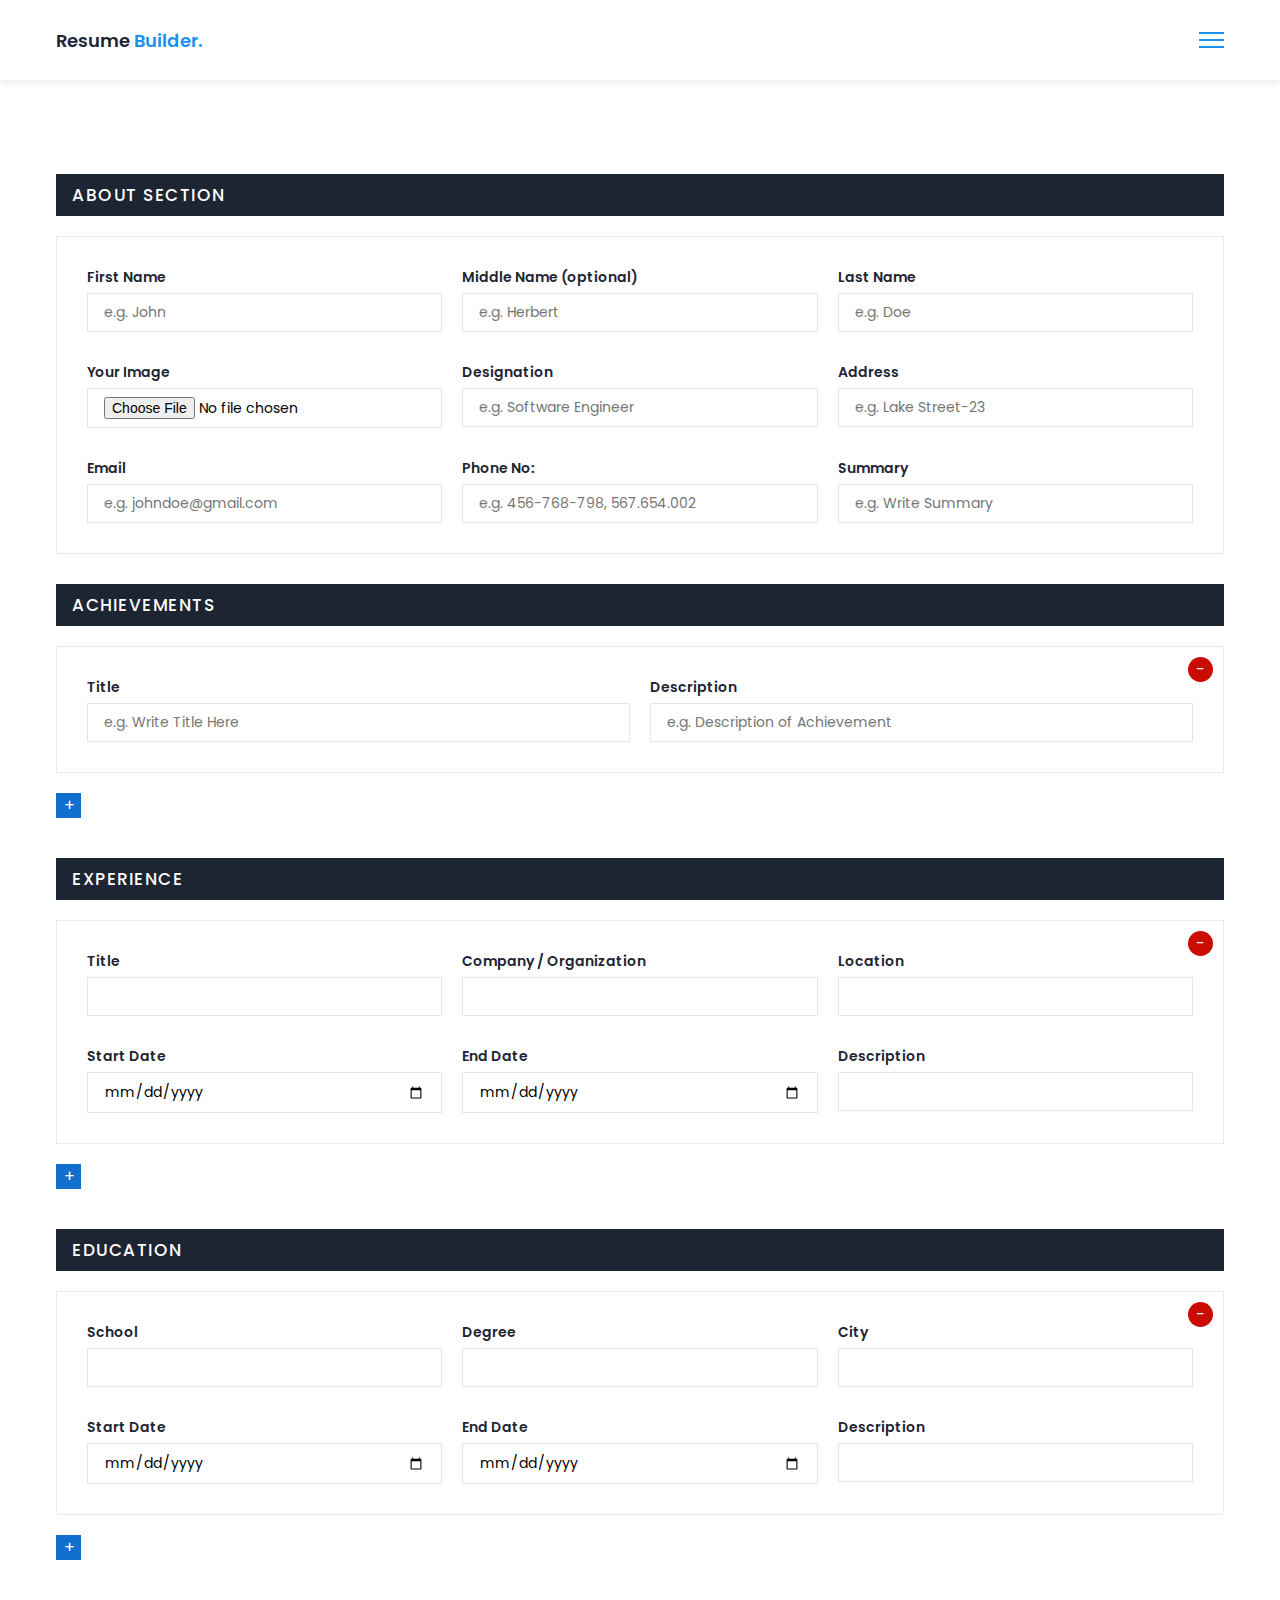
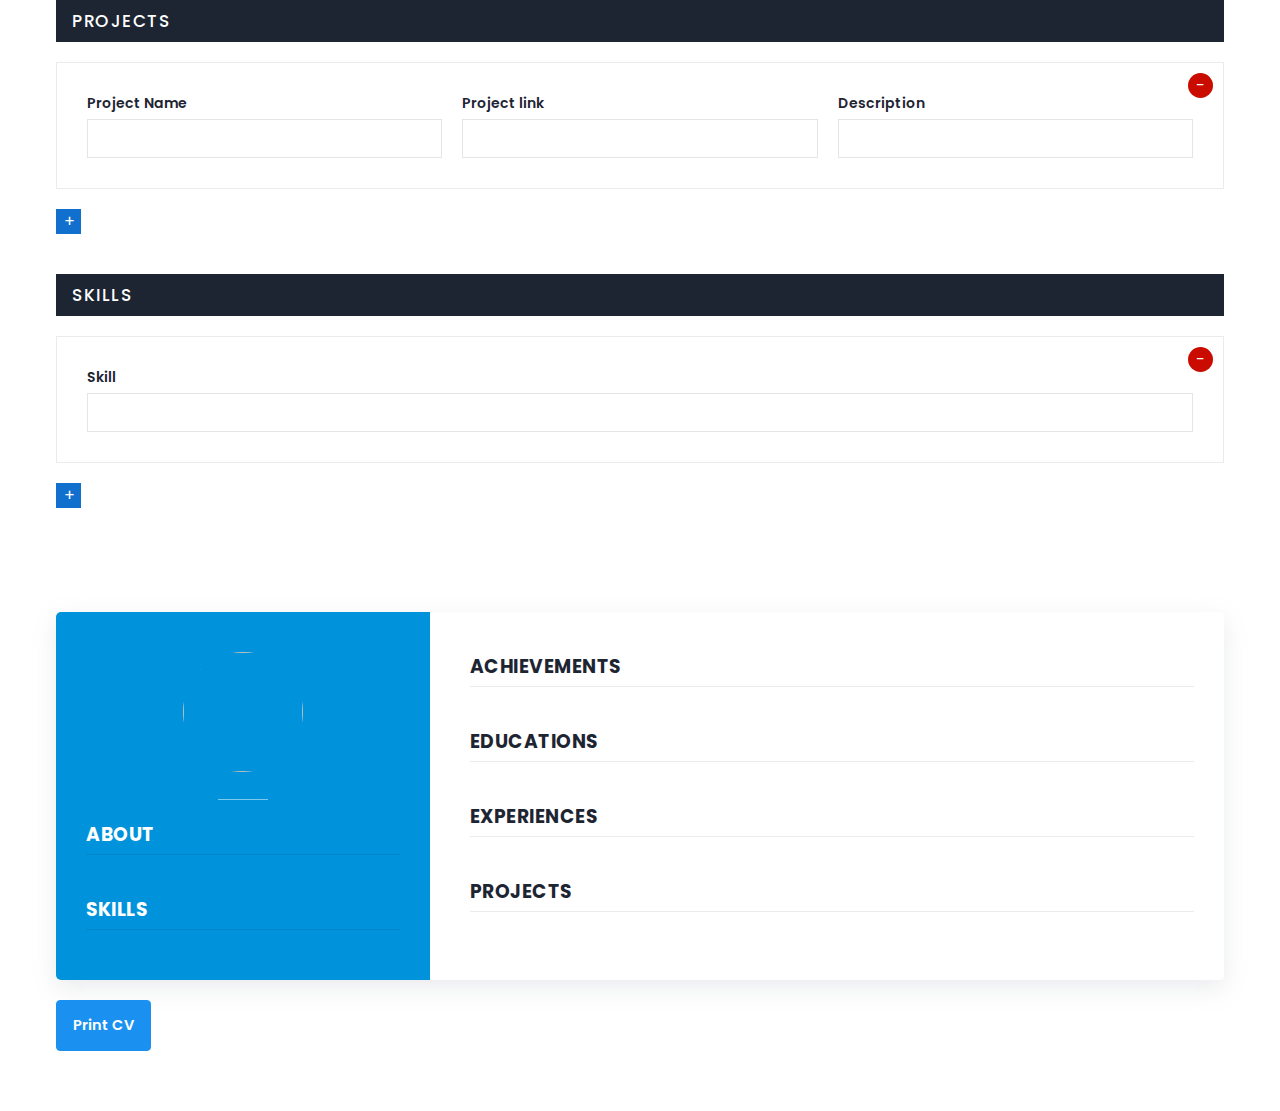
==== resume.html @ f31cb89e "added Resume.html + other files" ====
<!DOCTYPE html>
<html lang="en">
  <head>
    <meta charset="UTF-8" />
    <meta name="viewport" content="width=device-width, initial-scale=1.0" />
    <title>Resume Page</title>
    <!-- Custom CSS -->
    <link rel="stylesheet" href="assets/CSS/resume.css" />
  </head>
  <body>
    <nav class="navbar bg-white">
      <div class="container">
        <div class="navbar-content">
          <div class="brand-and-toggler">
            <a href="index.html" class="navbar-brand">
              <span class="navbar-brand-text"
                >Resume <span>Builder.</span>
              </span></a
            >
            <button type="button" class="navbar-toggler-btn">
              <div class="bars">
                <div class="bar"></div>
                <div class="bar"></div>
                <div class="bar"></div>
              </div>
            </button>
          </div>
        </div>
      </div>
    </nav>

    <section id="about-sc" class="">
      <div class="container">
        <div class="about-cnt">
          <form action="" class="cv-form" id="cv-form">
            <div class="cv-form-blk">
              <div class="cv-form-row-title">
                <h3>about section</h3>
              </div>
              <div class="cv-form-row cv-form-row-about">
                <div class="cols-3">
                  <div class="form-elem">
                    <label for="" class="form-label">First Name</label>
                    <input
                      name="firstname"
                      type="text"
                      class="form-control firstname"
                      id=""
                      onkeyup="generateCV()"
                      placeholder="e.g. John"
                    />
                    <span class="form-text"></span>
                  </div>
                  <div class="form-elem">
                    <label for="" class="form-label"
                      >Middle Name
                      <span class="opt-text">(optional)</span></label
                    >
                    <input
                      name="middlename"
                      type="text"
                      class="form-control middlename"
                      id=""
                      onkeyup="generateCV()"
                      placeholder="e.g. Herbert"
                    />
                    <span class="form-text"></span>
                  </div>
                  <div class="form-elem">
                    <label for="" class="form-label">Last Name</label>
                    <input
                      name="lastname"
                      type="text"
                      class="form-control lastname"
                      id=""
                      onkeyup="generateCV()"
                      placeholder="e.g. Doe"
                    />
                    <span class="form-text"></span>
                  </div>
                </div>

                <div class="cols-3">
                  <div class="form-elem">
                    <label for="" class="form-label">Your Image</label>
                    <input
                      name="image"
                      type="file"
                      class="form-control image"
                      id=""
                      accept="image/*"
                      onchange="previewImage()"
                    />
                  </div>
                  <div class="form-elem">
                    <label for="" class="form-label">Designation</label>
                    <input
                      name="designation"
                      type="text"
                      class="form-control designation"
                      id=""
                      onkeyup="generateCV()"
                      placeholder="e.g. Software Engineer"
                    />
                    <span class="form-text"></span>
                  </div>
                  <div class="form-elem">
                    <label for="" class="form-label">Address</label>
                    <input
                      name="address"
                      type="text"
                      class="form-control address"
                      id=""
                      onkeyup="generateCV()"
                      placeholder="e.g. Lake Street-23"
                    />
                    <span class="form-text"></span>
                  </div>
                </div>

                <div class="cols-3">
                  <div class="form-elem">
                    <label for="" class="form-label">Email</label>
                    <input
                      name="email"
                      type="text"
                      class="form-control email"
                      id=""
                      onkeyup="generateCV()"
                      placeholder="e.g. johndoe@gmail.com"
                    />
                    <span class="form-text"></span>
                  </div>
                  <div class="form-elem">
                    <label for="" class="form-label">Phone No:</label>
                    <input
                      name="phoneno"
                      type="text"
                      class="form-control phoneno"
                      id=""
                      onkeyup="generateCV()"
                      placeholder="e.g. 456-768-798, 567.654.002"
                    />
                    <span class="form-text"></span>
                  </div>
                  <div class="form-elem">
                    <label for="" class="form-label">Summary</label>
                    <input
                      name="summary"
                      type="text"
                      class="form-control summary"
                      id=""
                      onkeyup="generateCV()"
                      placeholder="e.g. Write Summary"
                    />
                    <span class="form-text"></span>
                  </div>
                </div>
              </div>
            </div>

            <div class="cv-form-blk">
              <div class="cv-form-row-title">
                <h3>achievements</h3>
              </div>

              <div class="row-separator repeater">
                <div class="repeater" data-repeater-list="group-a">
                  <div data-repeater-item>
                    <div class="cv-form-row cv-form-row-achievement">
                      <div class="cols-2">
                        <div class="form-elem">
                          <label for="" class="form-label">Title</label>
                          <input
                            name="achieve_title"
                            type="text"
                            class="form-control achieve_title"
                            id=""
                            onkeyup="generateCV()"
                            placeholder="e.g. Write Title Here"
                          />
                          <span class="form-text"></span>
                        </div>
                        <div class="form-elem">
                          <label for="" class="form-label">Description</label>
                          <input
                            name="achieve_description"
                            type="text"
                            class="form-control achieve_description"
                            id=""
                            onkeyup="generateCV()"
                            placeholder="e.g. Description of Achievement"
                          />
                          <span class="form-text"></span>
                        </div>
                      </div>
                      <button
                        data-repeater-delete
                        type="button"
                        class="repeater-remove-btn"
                      >
                        -
                      </button>
                    </div>
                  </div>
                </div>
                <button
                  type="button"
                  data-repeater-create
                  value="Add"
                  class="repeater-add-btn"
                >
                  +
                </button>
              </div>
            </div>

            <div class="cv-form-blk">
              <div class="cv-form-row-title">
                <h3>experience</h3>
              </div>

              <div class="row-separator repeater">
                <div class="repeater" data-repeater-list="group-b">
                  <div data-repeater-item>
                    <div class="cv-form-row cv-form-row-experience">
                      <div class="cols-3">
                        <div class="form-elem">
                          <label for="" class="form-label">Title</label>
                          <input
                            name="exp_title"
                            type="text"
                            class="form-control exp_title"
                            id=""
                            onkeyup="generateCV()"
                          />
                          <span class="form-text"></span>
                        </div>
                        <div class="form-elem">
                          <label for="" class="form-label"
                            >Company / Organization</label
                          >
                          <input
                            name="exp_organization"
                            type="text"
                            class="form-control exp_organization"
                            id=""
                            onkeyup="generateCV()"
                          />
                          <span class="form-text"></span>
                        </div>
                        <div class="form-elem">
                          <label for="" class="form-label">Location</label>
                          <input
                            name="exp_location"
                            type="text"
                            class="form-control exp_location"
                            id=""
                            onkeyup="generateCV()"
                          />
                          <span class="form-text"></span>
                        </div>
                      </div>

                      <div class="cols-3">
                        <div class="form-elem">
                          <label for="" class="form-label">Start Date</label>
                          <input
                            name="exp_start_date"
                            type="date"
                            class="form-control exp_start_date"
                            id=""
                            onkeyup="generateCV()"
                          />
                          <span class="form-text"></span>
                        </div>
                        <div class="form-elem">
                          <label for="" class="form-label">End Date</label>
                          <input
                            name="exp_end_date"
                            type="date"
                            class="form-control exp_end_date"
                            id=""
                            onkeyup="generateCV()"
                          />
                          <span class="form-text"></span>
                        </div>
                        <div class="form-elem">
                          <label for="" class="form-label">Description</label>
                          <input
                            name="exp_description"
                            type="text"
                            class="form-control exp_description"
                            id=""
                            onkeyup="generateCV()"
                          />
                          <span class="form-text"></span>
                        </div>
                      </div>

                      <button
                        data-repeater-delete
                        type="button"
                        class="repeater-remove-btn"
                      >
                        -
                      </button>
                    </div>
                  </div>
                </div>
                <button
                  type="button"
                  data-repeater-create
                  value="Add"
                  class="repeater-add-btn"
                >
                  +
                </button>
              </div>
            </div>

            <div class="cv-form-blk">
              <div class="cv-form-row-title">
                <h3>education</h3>
              </div>

              <div class="row-separator repeater">
                <div class="repeater" data-repeater-list="group-c">
                  <div data-repeater-item>
                    <div class="cv-form-row cv-form-row-experience">
                      <div class="cols-3">
                        <div class="form-elem">
                          <label for="" class="form-label">School</label>
                          <input
                            name="edu_school"
                            type="text"
                            class="form-control edu_school"
                            id=""
                            onkeyup="generateCV()"
                          />
                          <span class="form-text"></span>
                        </div>
                        <div class="form-elem">
                          <label for="" class="form-label">Degree</label>
                          <input
                            name="edu_degree"
                            type="text"
                            class="form-control edu_degree"
                            id=""
                            onkeyup="generateCV()"
                          />
                          <span class="form-text"></span>
                        </div>
                        <div class="form-elem">
                          <label for="" class="form-label">City</label>
                          <input
                            name="edu_city"
                            type="text"
                            class="form-control edu_city"
                            id=""
                            onkeyup="generateCV()"
                          />
                          <span class="form-text"></span>
                        </div>
                      </div>

                      <div class="cols-3">
                        <div class="form-elem">
                          <label for="" class="form-label">Start Date</label>
                          <input
                            name="edu_start_date"
                            type="date"
                            class="form-control edu_start_date"
                            id=""
                            onkeyup="generateCV()"
                          />
                          <span class="form-text"></span>
                        </div>
                        <div class="form-elem">
                          <label for="" class="form-label">End Date</label>
                          <input
                            name="edu_graduation_date"
                            type="date"
                            class="form-control edu_graduation_date"
                            id=""
                            onkeyup="generateCV()"
                          />
                          <span class="form-text"></span>
                        </div>
                        <div class="form-elem">
                          <label for="" class="form-label">Description</label>
                          <input
                            name="edu_description"
                            type="text"
                            class="form-control edu_description"
                            id=""
                            onkeyup="generateCV()"
                          />
                          <span class="form-text"></span>
                        </div>
                      </div>

                      <button
                        data-repeater-delete
                        type="button"
                        class="repeater-remove-btn"
                      >
                        -
                      </button>
                    </div>
                  </div>
                </div>
                <button
                  type="button"
                  data-repeater-create
                  value="Add"
                  class="repeater-add-btn"
                >
                  +
                </button>
              </div>
            </div>

            <div class="cv-form-blk">
              <div class="cv-form-row-title">
                <h3>projects</h3>
              </div>

              <div class="row-separator repeater">
                <div class="repeater" data-repeater-list="group-d">
                  <div data-repeater-item>
                    <div class="cv-form-row cv-form-row-experience">
                      <div class="cols-3">
                        <div class="form-elem">
                          <label for="" class="form-label">Project Name</label>
                          <input
                            name="proj_title"
                            type="text"
                            class="form-control proj_title"
                            id=""
                            onkeyup="generateCV()"
                          />
                          <span class="form-text"></span>
                        </div>
                        <div class="form-elem">
                          <label for="" class="form-label">Project link</label>
                          <input
                            name="proj_link"
                            type="text"
                            class="form-control proj_link"
                            id=""
                            onkeyup="generateCV()"
                          />
                          <span class="form-text"></span>
                        </div>
                        <div class="form-elem">
                          <label for="" class="form-label">Description</label>
                          <input
                            name="proj_description"
                            type="text"
                            class="form-control proj_description"
                            id=""
                            onkeyup="generateCV()"
                          />
                          <span class="form-text"></span>
                        </div>
                      </div>
                      <button
                        data-repeater-delete
                        type="button"
                        class="repeater-remove-btn"
                      >
                        -
                      </button>
                    </div>
                  </div>
                </div>
                <button
                  type="button"
                  data-repeater-create
                  value="Add"
                  class="repeater-add-btn"
                >
                  +
                </button>
              </div>
            </div>

            <div class="cv-form-blk">
              <div class="cv-form-row-title">
                <h3>skills</h3>
              </div>

              <div class="row-separator repeater">
                <div class="repeater" data-repeater-list="group-e">
                  <div data-repeater-item>
                    <div class="cv-form-row cv-form-row-skills">
                      <div class="form-elem">
                        <label for="" class="form-label">Skill</label>
                        <input
                          name="skill"
                          type="text"
                          class="form-control skill"
                          id=""
                          onkeyup="generateCV()"
                        />
                        <span class="form-text"></span>
                      </div>

                      <button
                        data-repeater-delete
                        type="button"
                        class="repeater-remove-btn"
                      >
                        -
                      </button>
                    </div>
                  </div>
                </div>
                <button
                  type="button"
                  data-repeater-create
                  value="Add"
                  class="repeater-add-btn"
                >
                  +
                </button>
              </div>
            </div>
          </form>
        </div>
      </div>
    </section>

    <!-- PREVIEW -->
    <section id="preview-sc" class="print_area">
      <div class="container">
        <div class="preview-cnt">
          <div class="preview-cnt-l bg-green text-white">
            <div class="preview-blk">
              <div class="preview-image">
                <img src="" alt="" id="image_dsp" />
              </div>
              <div class="preview-item preview-item-name">
                <span class="preview-item-val fw-6" id="fullname_dsp"></span>
              </div>
              <div class="preview-item">
                <span
                  class="preview-item-val text-uppercase fw-6 ls-1"
                  id="designation_dsp"
                ></span>
              </div>
            </div>

            <div class="preview-blk">
              <div class="preview-blk-title">
                <h3>about</h3>
              </div>
              <div class="preview-blk-list">
                <div class="preview-item">
                  <span class="preview-item-val" id="phoneno_dsp"></span>
                </div>
                <div class="preview-item">
                  <span class="preview-item-val" id="email_dsp"></span>
                </div>
                <div class="preview-item">
                  <span class="preview-item-val" id="address_dsp"></span>
                </div>
                <div class="preview-item">
                  <span class="preview-item-val" id="summary_dsp"></span>
                </div>
              </div>
            </div>

            <div class="preview-blk">
              <div class="preview-blk-title">
                <h3>skills</h3>
              </div>
              <div class="skills-items preview-blk-list" id="skills_dsp">
                <!-- skills list here  -->
              </div>
            </div>
          </div>

          <div class="preview-cnt-r bg-white">
            <div class="preview-blk">
              <div class="preview-blk-title">
                <h3>Achievements</h3>
              </div>
              <div
                class="achievements-items preview-blk-list"
                id="achievements_dsp"
              ></div>
            </div>

            <div class="preview-blk">
              <div class="preview-blk-title">
                <h3>educations</h3>
              </div>
              <div
                class="educations-items preview-blk-list"
                id="educations_dsp"
              ></div>
            </div>

            <div class="preview-blk">
              <div class="preview-blk-title">
                <h3>experiences</h3>
              </div>
              <div
                class="experiences-items preview-blk-list"
                id="experiences_dsp"
              ></div>
            </div>

            <div class="preview-blk">
              <div class="preview-blk-title">
                <h3>projects</h3>
              </div>
              <div
                class="projects-items preview-blk-list"
                id="projects_dsp"
              ></div>
            </div>
          </div>
        </div>
      </div>
    </section>

    <!--  PRINT -->
    <section class="print-btn-sc">
      <div class="container">
        <button
          type="button"
          class="print-btn btn btn-primary"
          onclick="printCV()"
        >
          Print CV
        </button>
      </div>
    </section>

    <!-- jquery cdn -->
    <script
      src="https://code.jquery.com/jquery-3.6.4.js"
      integrity="sha256-a9jBBRygX1Bh5lt8GZjXDzyOB+bWve9EiO7tROUtj/E="
      crossorigin="anonymous"
    ></script>
    <!-- jquery repeater cdn -->
    <script
      src="https://cdnjs.cloudflare.com/ajax/libs/jquery.repeater/1.2.1/jquery.repeater.js"
      integrity="sha512-bZAXvpVfp1+9AUHQzekEZaXclsgSlAeEnMJ6LfFAvjqYUVZfcuVXeQoN5LhD7Uw0Jy4NCY9q3kbdEXbwhZUmUQ=="
      crossorigin="anonymous"
      referrerpolicy="no-referrer"
    ></script>
    <!-- Custom JS -->
    <script src="assets/JS/script.js"></script>
    <script src="assets/JS/app.js"></script>
  </body>
</html>
---- assets/CSS/resume.css ----
@import url("https://fonts.googleapis.com/css2?family=Manrope:wght@200;300;400;500;600;700;800&family=Poppins:ital,wght@0,100;0,200;0,300;0,400;0,500;0,600;0,700;0,800;0,900;1,100;1,200;1,300;1,400;1,500;1,600;1,700;1,800;1,900&display=swap");

:root {
  --clr-blue: #1a91f0;
  --clr-blue-mid: #1170cd;
  --clr-blue-dark: #1a1c6a;
  --clr-white: #fff;
  --clr-bright: #eff2f9;
  --clr-dark: #1e2532;
  --clr-black: #000;
  --clr-grey: #656e83;
  --clr-green: #084c41;
  --font-poppins: "Poppins", sans-serif;
  --font-manrope: "Manrope", sans-serif;
  --transition: all 300ms ease-in-out;
}

* {
  padding: 0;
  margin: 0;
  box-sizing: border-box;
}

html {
  font-size: 10px;
}

body {
  font-size: 1.6rem;
  font-family: var(--font-poppins);
}

button {
  border: none;
  background-color: transparent;
  outline: 0;
  cursor: pointer;
  font-family: inherit;
}

img {
  width: 100%;
  display: block;
}

a {
  text-decoration: none;
}

/* fonts */
.font-poppins {
  font-family: var(--font-poppins);
}
.font-manrope {
  font-family: var(--font-manrope);
}

/* text colors */
.text-blue {
  color: var(--clr-blue);
}
.text-blue-mid {
  color: var(--clr-blue-mid);
}
.text-blue-dark {
  color: var(--clr-blue-dark);
}
.text-bright {
  color: var(--clr-bright);
}
.text-dark {
  color: var(--clr-dark);
}
.text-grey {
  color: var(--clr-grey);
}
.text-white {
  color: var(--clr-white);
}

/* backgrounds */
.bg-blue {
  background-color: var(--clr-blue);
}
.bg-blue-mid {
  background-color: var(--clr-blue-mid);
}
.bg-blue-dark {
  background-color: var(--clr-blue-dark);
}
.bg-bright {
  background-color: var(--clr-bright);
}
.bg-dark {
  background-color: var(--clr-dark);
}
.bg-grey {
  background-color: var(--clr-grey);
}
.bg-white {
  background-color: var(--clr-white);
}
.bg-black {
  background-color: var(--clr-black);
}
.bg-green {
  /* background-color: var(--clr-green); */
  background-color: #0093dc;
}

.text-center {
  text-align: center;
}
.text-left {
  text-align: left;
}
.text-right {
  text-align: right;
}
.text-uppercase {
  text-transform: uppercase;
}
.text-lowercase {
  text-transform: lowercase;
}
.text-capitalize {
  text-transform: capitalize;
}
.text {
  color: var(--clr-dark);
  opacity: 0.9;
  margin: 2rem 0;
  line-height: 1.6;
}

.fw-2 {
  font-weight: 200;
}
.fw-3 {
  font-weight: 300;
}
.fw-4 {
  font-weight: 400;
}
.fw-5 {
  font-weight: 500;
}
.fw-6 {
  font-weight: 600;
}
.fw-7 {
  font-weight: 700;
}
.fw-8 {
  font-weight: 800;
}

.fs-13 {
  font-size: 13px;
}
.fs-14 {
  font-size: 14px;
}
.fs-15 {
  font-size: 15px;
}
.fs-16 {
  font-size: 16px;
}
.fs-17 {
  font-size: 17px;
}
.fs-18 {
  font-size: 18px;
}
.fs-19 {
  font-size: 19px;
}
.fs-20 {
  font-size: 20px;
}
.fs-21 {
  font-size: 21px;
}
.fs-22 {
  font-size: 22px;
}
.fs-23 {
  font-size: 23px;
}
.fs-24 {
  font-size: 24px;
}
.fs-25 {
  font-size: 25px;
}

.ls-1 {
  letter-spacing: 1px;
}
.ls-2 {
  letter-spacing: 2px;
}

.container {
  max-width: 1200px;
  margin: 0 auto;
  padding: 0 1.6rem;
}

/* bars button */
.bars {
  display: flex;
  flex-direction: column;
  justify-content: space-between;
  height: 16.5px;
  width: 25px;
}
.bars .bar {
  width: 100%;
  height: 2px;
  background-color: var(--clr-blue);
  transition: var(--transition);
}

.bars:hover .bar {
  background-color: var(--clr-dark);
}

/* buttons */
.btn {
  font-size: 14.5px;
  font-weight: 600;
  padding: 1.4rem 1.6rem;
  border-radius: 4px;
  display: inline-block;
}

.btn-primary {
  background-color: var(--clr-blue);
  color: var(--clr-white);
  border: 1px solid var(--clr-blue);
  transition: var(--transition);
}

.btn-primary:hover {
  background-color: transparent;
  color: var(--clr-dark);
  border-color: var(--clr-grey);
}

.btn-secondary {
  background-color: transparent;
  color: var(--clr-dark);
  border: 1px solid var(--clr-grey);
  transition: var(--transition);
}

.btn-secondary:hover {
  background-color: var(--clr-blue);
  color: var(--clr-white);
  border-color: var(--clr-blue);
}

.btn-group button:first-child,
.btn-group a:first-child {
  margin-right: 1rem !important;
}

/* navbar part */
.navbar {
  height: 80px;
  display: flex;
  align-items: center;
  box-shadow: rgba(0, 0, 0, 0.08) 0px 3px 8px;
}

.navbar .container {
  width: 100%;
}

.navbar-brand {
  display: flex;
  align-items: center;
  justify-content: flex-start;
  font-size: 1.8rem;
}
.navbar-brand-text {
  color: var(--clr-dark);
  font-weight: 600;
}
.navbar-brand-text span {
  color: var(--clr-blue);
}
.navbar-brand-icon {
  width: 25px;
  margin-right: 6px;
  opacity: 0.8;
}
.brand-and-toggler {
  display: flex;
  align-items: center;
  justify-content: space-between;
}
.header {
  min-height: calc(100vh - 80px);
  display: flex;
  flex-direction: column;
  align-items: center;
  justify-content: center;
}
.header-content {
  max-width: 740px;
  margin-right: auto;
  margin-left: auto;
}
.header-content img {
  max-width: 760px;
  border-top-right-radius: 8px;
  border-top-left-radius: 8px;
  margin-top: 3.2rem;
}
.lg-title {
  margin: 1.4rem 0;
  font-size: 37px;
  line-height: 1.4;
  color: var(--clr-dark);
}
.header-content p {
  margin-bottom: 2.6rem;
  line-height: 1.6;
}

/* section one */
.section-one {
  padding: 64px 0;
  min-height: 80vh;
  display: flex;
  align-items: center;
}
.section-one-l img {
  max-width: 545px;
  margin-right: auto;
  margin-left: auto;
}
.section-one-r {
  margin-top: 4rem;
}

.section-one .btn-group {
  margin-top: 2rem;
}
.section-one-r {
  max-width: 545px;
  margin-right: auto;
  margin-left: auto;
}
.section-one-r .btn-group {
  margin-top: 3rem;
}

/* section two */
.section-two {
  padding: 64px 0;
}
.section-two .section-items {
  display: grid;
  gap: 2rem;
}

.section-two .section-item {
  max-width: 350px;
  text-align: center;
  margin-right: auto;
  margin-left: auto;
}
.section-two .section-item-icon {
  margin: 1rem 0;
}
.section-two .section-item-icon img {
  width: 80px;
  margin-right: auto;
  margin-left: auto;
}
.section-two .section-item-title {
  color: var(--clr-blue-dark);
  font-size: 1.8rem;
  font-weight: 600;
}
.section-two .text {
  margin: 0.9rem 0;
}

/* footer */
.footer {
  padding: 3rem 0;
}
.footer-content p {
  color: var(--clr-grey);
}
.footer-content p span {
  color: var(--clr-white);
}

/* media queries */
@media screen and (min-width: 768px) {
  .section-two .section-items {
    grid-template-columns: repeat(2, 1fr);
  }
}

@media screen and (min-width: 992px) {
  .section-one-content {
    display: grid;
    grid-template-columns: repeat(2, 1fr);
    column-gap: 3rem;
  }
  .section-one-r {
    text-align: left;
  }
  .section-two .section-items {
    grid-template-columns: repeat(3, 1fr);
  }
  .section-two .section-item {
    text-align: left;
  }
  .section-two .section-item-icon img {
    margin-left: 0;
  }
}

/* resume page */
#about-sc {
  padding: 64px 0;
}

.cv-form-row-title {
  background-color: var(--clr-dark);
  padding: 0.8rem 1.6rem;
  margin-bottom: 2rem;
}

.cv-form-row-title h3 {
  color: var(--clr-white);
  font-weight: 500;
  text-transform: uppercase;
  letter-spacing: 1.5px;
  font-size: 1.7rem;
}
.cv-form-blk {
  margin: 3rem 0;
}
.cv-form-row {
  padding: 3rem 2rem 0 2rem;
  border: 1px solid rgba(0, 0, 0, 0.08);
  margin-bottom: 1rem;
  position: relative;
}
textarea {
  resize: none;
}
.form-elem {
  margin-bottom: 3rem;
  position: relative;
}
.form-label {
  display: block;
  font-weight: 600;
  font-size: 14px;
  color: var(--clr-dark);
  margin-bottom: 0.5rem;
}
.form-control {
  border-radius: none;
  border: 1px solid rgba(0, 0, 0, 0.1);
  font-size: 14px;
  padding: 0.8rem 1.6rem;
  font-family: inherit;
  width: 100%;
  outline: 0;
  transition: var(--transition);
}

.form-control:focus {
  border-color: rgba(0, 0, 0, 0.3);
}
.form-text {
  color: #ca0b00;
  font-size: 12px;
  position: absolute;
  letter-spacing: 0.5px;
  top: calc(100% + 2px);
  left: 0;
  width: 100%;
}
.cols-3,
.cols-2 {
  display: grid;
}
.repeater-add-btn {
  width: 25px;
  height: 25px;
  background-color: var(--clr-blue-mid);
  font-size: 1.6rem;
  color: var(--clr-white);
  margin: 1rem 0;
}
.repeater-remove-btn {
  position: absolute;
  top: 10px;
  right: 10px;
  z-index: 999;
  width: 25px;
  height: 25px;
  border-radius: 50%;
  background-color: #ca0b00;
  color: var(--clr-white);
  font-size: 1.6rem;
}

/* preview section */
.preview-cnt {
  border-radius: 5px;
  display: grid;
  grid-template-columns: 32% auto;
  box-shadow: rgba(149, 157, 165, 0.2) 0px 8px 24px;
  overflow: hidden;
}

.preview-cnt-l {
  padding: 3rem 3rem 2rem 3rem;
}
.preview-cnt-r {
  padding: 3rem 3rem 3rem 4rem;
}
.preview-cnt-l .preview-blk:nth-child(1) {
  text-align: center;
}
.preview-image {
  width: 120px;
  height: 120px;
  border-radius: 50%;
  overflow: hidden;
  margin-right: auto;
  margin-left: auto;
}
.preview-image img {
  width: 100%;
  height: 100%;
  object-fit: cover;
}
.preview-item-name {
  font-size: 2.4rem;
  font-weight: 600;
  margin: 1.8rem 0;
  position: relative;
}
.preview-item-name::after {
  position: absolute;
  content: "";
  bottom: -10px;
  width: 50px;
  height: 1.5px;
  background-color: rgba(255, 255, 255, 0.5);
  left: 50%;
  transform: translateX(-50%);
}
.preview-blk {
  padding: 1rem 0;
  margin-bottom: 1rem;
}
.preview-blk-title h3 {
  text-transform: uppercase;
  letter-spacing: 0.5px;
  border-bottom: 0.5px solid rgba(0, 0, 0, 0.08);
  padding-bottom: 0.5rem;
}
.preview-blk-title {
  margin-bottom: 1rem;
}
.preview-blk-list .preview-item {
  font-size: 1.5rem;
  margin-bottom: 0.2rem;
  opacity: 0.95;
}
.preview-cnt-r .preview-blk-title {
  color: var(--clr-dark);
}
.preview-cnt-r .preview-blk-list .preview-item {
  margin-top: 1.8rem;
}

.achievements-items.preview-blk-list .preview-item span:first-child,
.educations-items.preview-blk-list .preview-item span:first-child,
.experiences-items.preview-blk-list .preview-item span:first-child {
  display: block;
  font-weight: 600;
  margin-bottom: 1rem;
  background-color: rgba(0, 0, 0, 0.03);
}

.educations-items.preview-blk-list .preview-item span:nth-child(2),
.experiences-items.preview-blk-list .preview-item span:nth-child(2) {
  font-weight: 600;
  margin-right: 1rem;
}

.educations-items.preview-blk-list .preview-item span:nth-child(3),
.experiences-items.preview-blk-list .preview-item span:nth-child(3) {
  font-style: italic;
  margin-right: 1rem;
}

.educations-items.preview-blk-list .preview-item span:nth-child(4),
.educations-items.preview-blk-list .preview-item span:nth-child(5),
.experiences-items.preview-blk-list .preview-item span:nth-child(4),
.experiences-items.preview-blk-list .preview-item span:nth-child(5) {
  margin-right: 1rem;
  background-color: var(--clr-green);
  color: var(--clr-white);
  padding: 0 1rem;
  border-radius: 0.6rem;
}

.educations-items.preview-blk-list .preview-item span:nth-child(6),
.experiences-items.preview-blk-list .preview-item span:nth-child(6) {
  font-size: 13.5px;
  display: block;
  opacity: 0.8;
  margin-top: 1rem;
}
.projects-items.preview-blk-list .preview-item span {
  display: block;
}

@media screen and (min-width: 768px) {
  .cols-3 {
    grid-template-columns: repeat(3, 1fr);
    column-gap: 2rem;
  }
  .cols-2 {
    grid-template-columns: repeat(2, 1fr);
    column-gap: 2rem;
  }
}

@media screen and (min-width: 992px) {
  .cv-form-row {
    padding: 3rem 3rem 0rem 3rem;
  }
  .cols-3 {
    grid-template-columns: repeat(3, 1fr);
  }
}

.print-btn-sc {
  margin: 2rem 0 6rem 0;
}

/* print section */
@media print {
  body * {
    visibility: hidden;
  }

  .non_print_area {
    display: none;
  }

  .print_area,
  .print_area * {
    visibility: visible;
  }

  .print_area {
    width: 100%;
    position: absolute;
    left: 0;
    top: 0;
    overflow: hidden;
  }
}
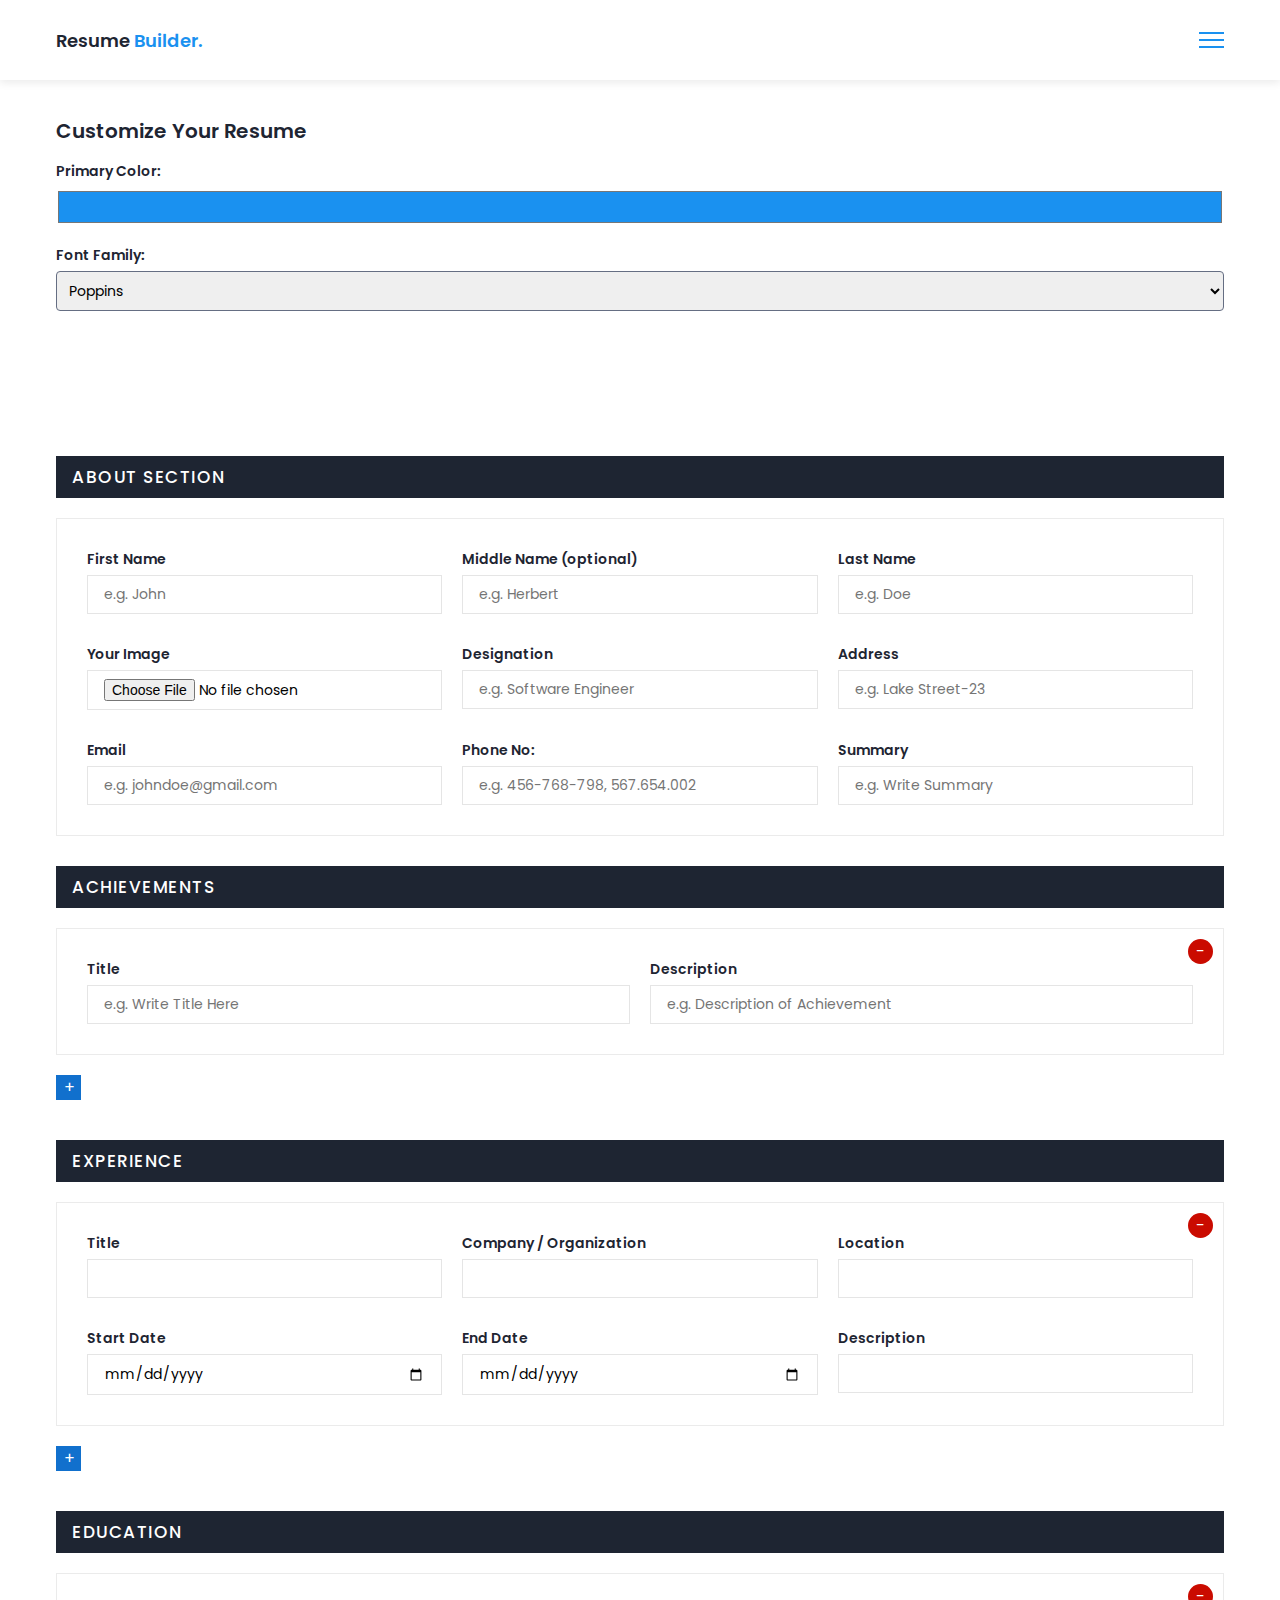
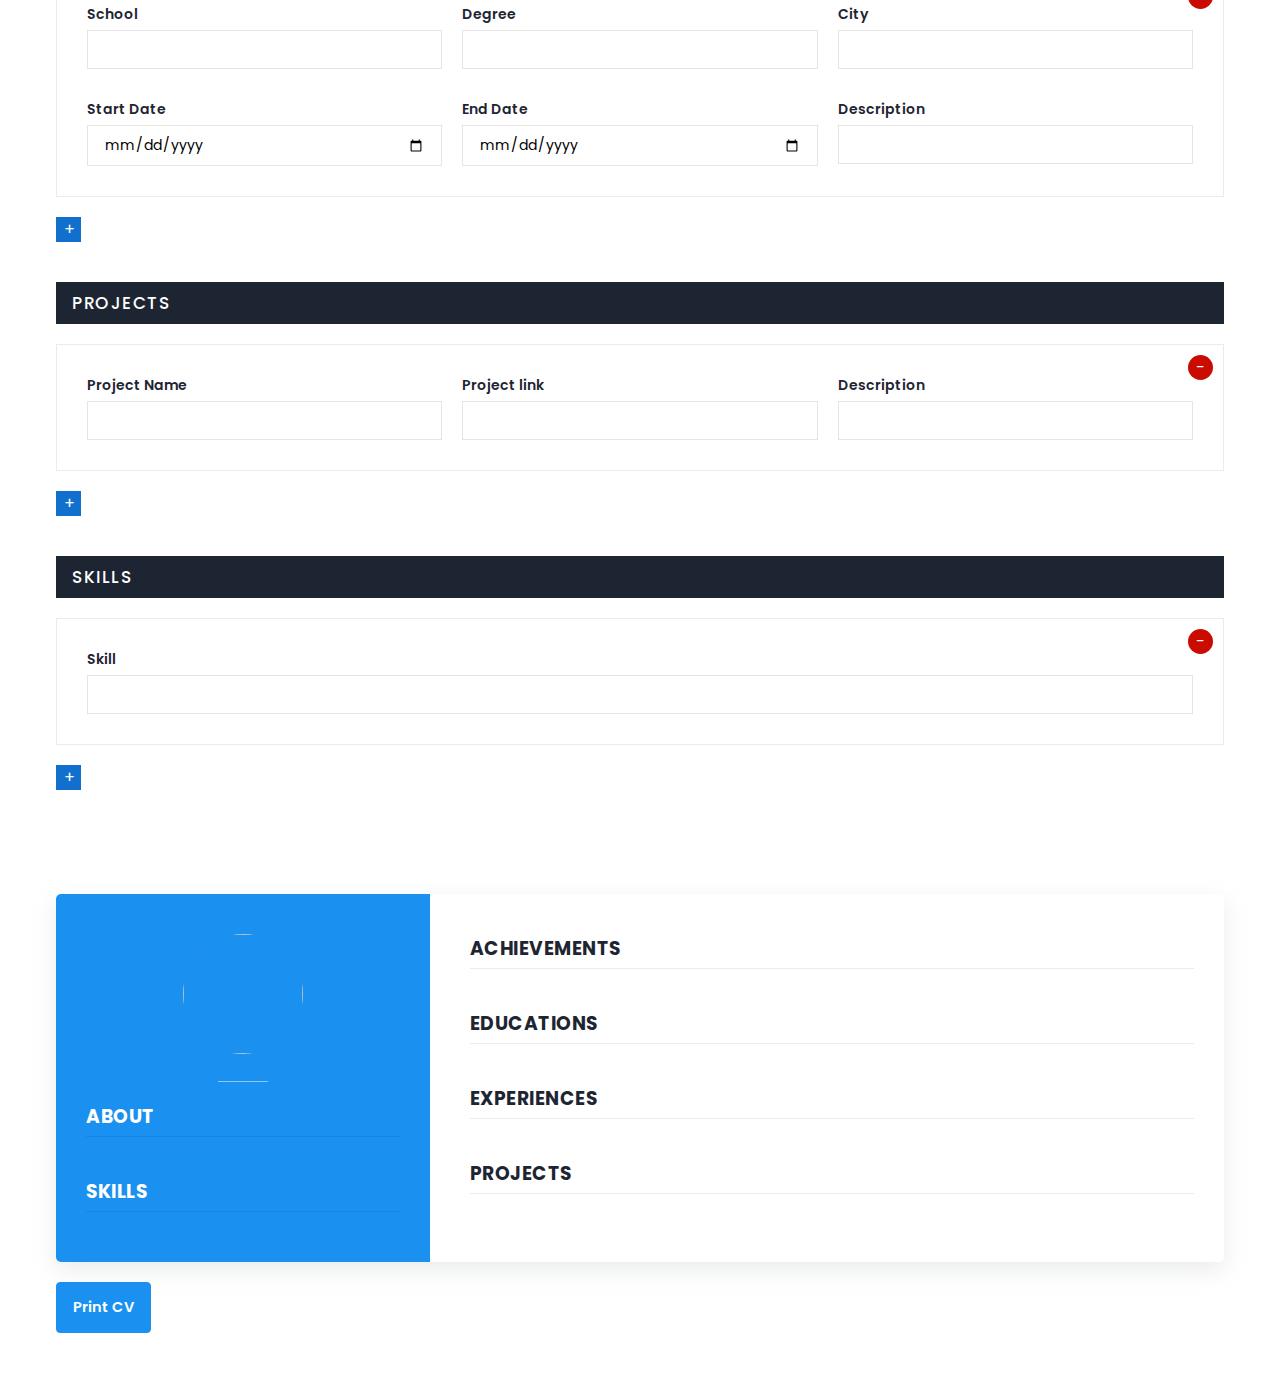
==== commit 28c94c9b: "color and font options" ====
--- a/resume.html
+++ b/resume.html
@@ -29,6 +29,35 @@
       </div>
     </nav>
 
+    <!-- Settings Panel (Place this within a relevant section of your existing HTML, such as a sidebar or a modal) -->
+    <div class="settings-panel">
+      <div class="container">
+        <h3 class="settings-title">Customize Your Resume</h3>
+        <div class="settings-group">
+          <label for="resume-color" class="settings-label"
+            >Primary Color:</label
+          >
+          <input
+            type="color"
+            id="resume-color"
+            name="resume-color"
+            value="#1a91f0"
+            class="settings-input"
+          />
+        </div>
+        <div class="settings-group">
+          <label for="resume-font" class="settings-label">Font Family:</label>
+          <select id="resume-font" name="resume-font" class="settings-input">
+            <option value="Poppins">Poppins</option>
+            <option value="Manrope">Manrope</option>
+            <option value="Arial">Arial</option>
+            <option value="Georgia">Georgia</option>
+            <!-- Add more fonts as needed -->
+          </select>
+        </div>
+      </div>
+    </div>
+
     <section id="about-sc" class="">
       <div class="container">
         <div class="about-cnt">
@@ -654,6 +683,20 @@
       referrerpolicy="no-referrer"
     ></script>
     <!-- Custom JS -->
+    <!-- COLOR AND FONT -->
+    <script>
+      document
+        .getElementById("resume-color")
+        .addEventListener("input", function () {
+          document.documentElement.style.setProperty("--clr-blue", this.value);
+        });
+
+      document
+        .getElementById("resume-font")
+        .addEventListener("change", function () {
+          document.body.style.fontFamily = this.value;
+        });
+    </script>
     <script src="assets/JS/script.js"></script>
     <script src="assets/JS/app.js"></script>
   </body>
--- a/assets/CSS/resume.css
+++ b/assets/CSS/resume.css
@@ -9,7 +9,8 @@
   --clr-dark: #1e2532;
   --clr-black: #000;
   --clr-grey: #656e83;
-  --clr-green: #084c41;
+  /* --clr-green: #084c41; */
+  --clr-green: #0093dc;
   --font-poppins: "Poppins", sans-serif;
   --font-manrope: "Manrope", sans-serif;
   --transition: all 300ms ease-in-out;
@@ -104,8 +105,8 @@
   background-color: var(--clr-black);
 }
 .bg-green {
-  /* background-color: var(--clr-green); */
-  background-color: #0093dc;
+  background-color: var(--clr-blue);
+  /* background-color: #0093dc; */
 }
 
 .text-center {
@@ -616,7 +617,7 @@
 .experiences-items.preview-blk-list .preview-item span:nth-child(4),
 .experiences-items.preview-blk-list .preview-item span:nth-child(5) {
   margin-right: 1rem;
-  background-color: var(--clr-green);
+  background-color: var(--clr-blue);
   color: var(--clr-white);
   padding: 0 1rem;
   border-radius: 0.6rem;
@@ -680,3 +681,52 @@
     overflow: hidden;
   }
 }
+
+/* NEWWWWW */
+/* COLOR AND FONT */
+.settings-panel {
+  padding: 1.6rem;
+  /* background: var(--clr-bright); */
+  /* border: 1px solid var(--clr-grey); */
+  margin: 2rem 0;
+  border-radius: 8px;
+}
+
+.settings-title {
+  font-size: 2rem;
+  margin-bottom: 1.5rem;
+  color: var(--clr-dark);
+  font-weight: 600;
+}
+
+.settings-group {
+  margin-bottom: 1.5rem;
+}
+
+.settings-label {
+  display: block;
+  font-weight: 600;
+  font-size: 1.4rem;
+  color: var(--clr-dark);
+  margin-bottom: 0.5rem;
+}
+
+.settings-input {
+  width: 100%;
+  padding: 0.8rem;
+  font-size: 1.4rem;
+  border: 1px solid var(--clr-grey);
+  border-radius: 4px;
+  font-family: inherit;
+}
+
+.settings-input[type="color"] {
+  padding: 0;
+  height: 40px;
+  border: none;
+  background: transparent;
+}
+
+.settings-input select {
+  font-family: inherit;
+}
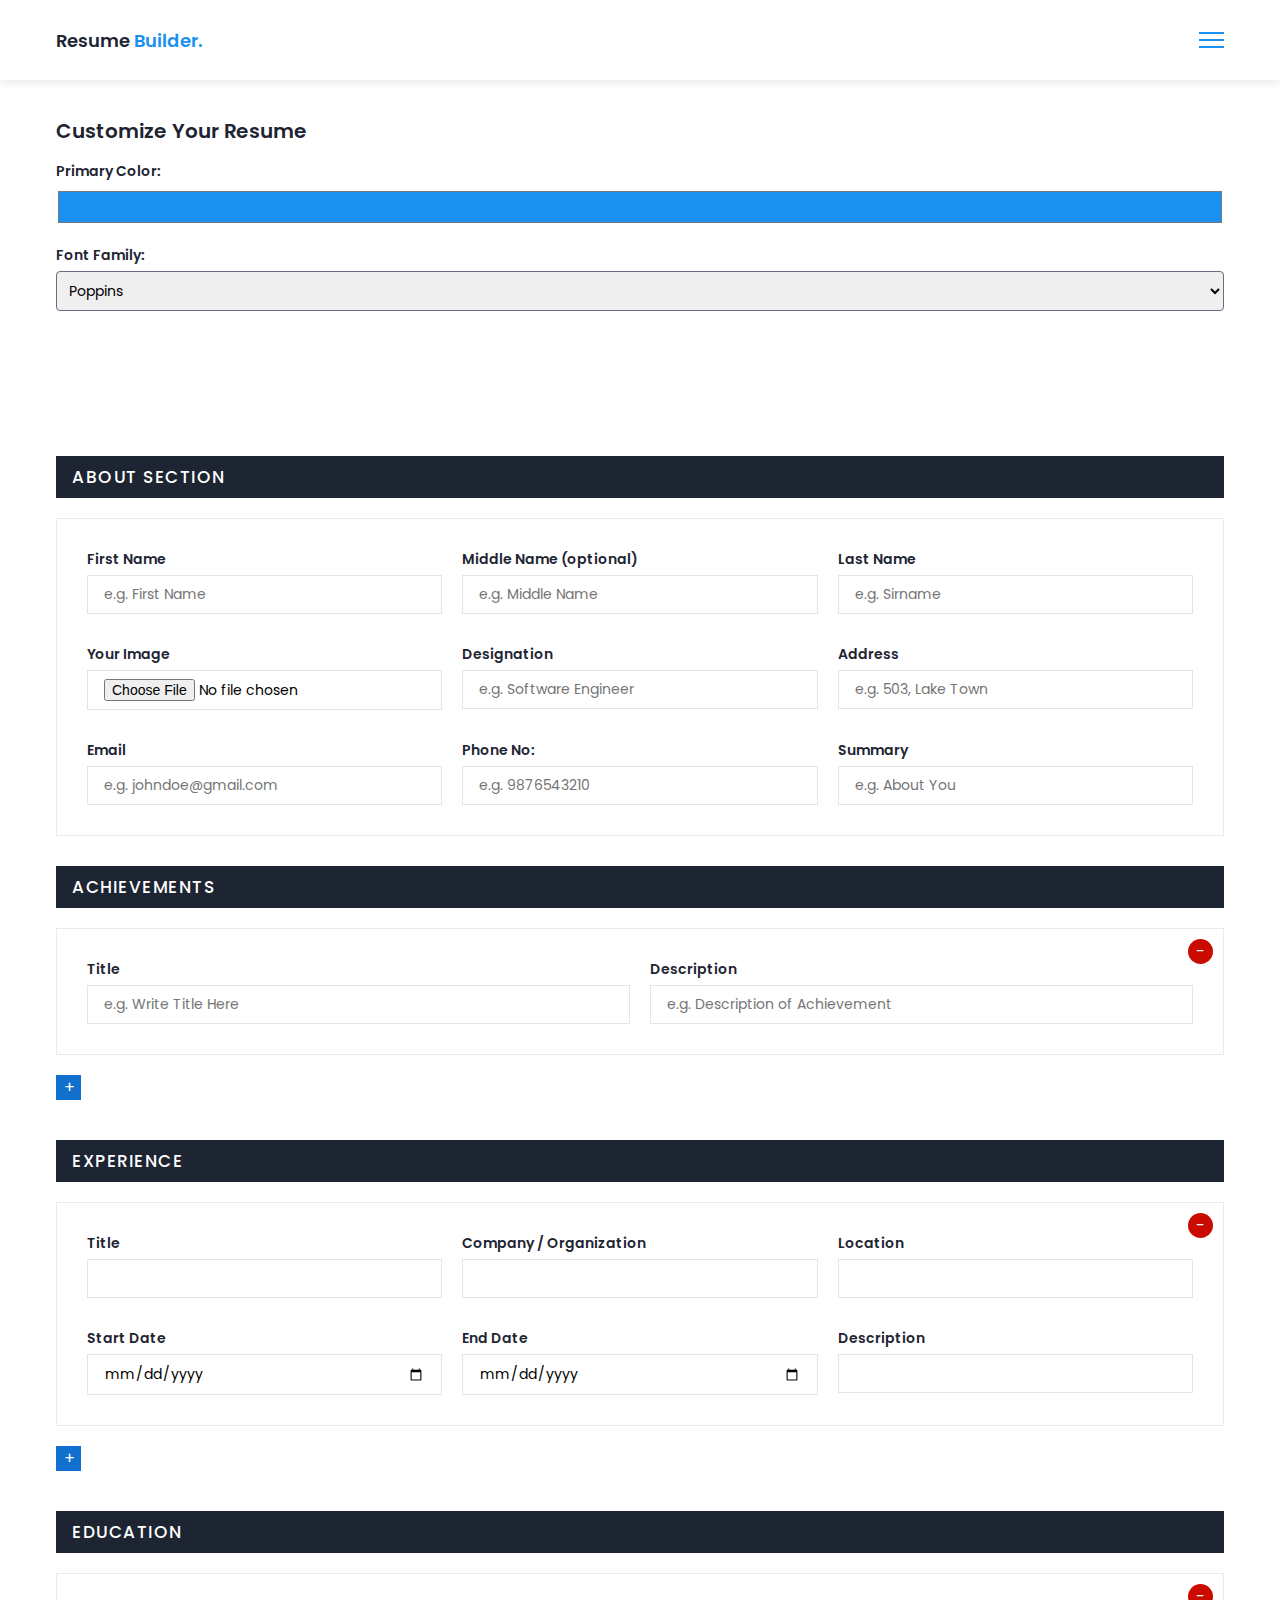
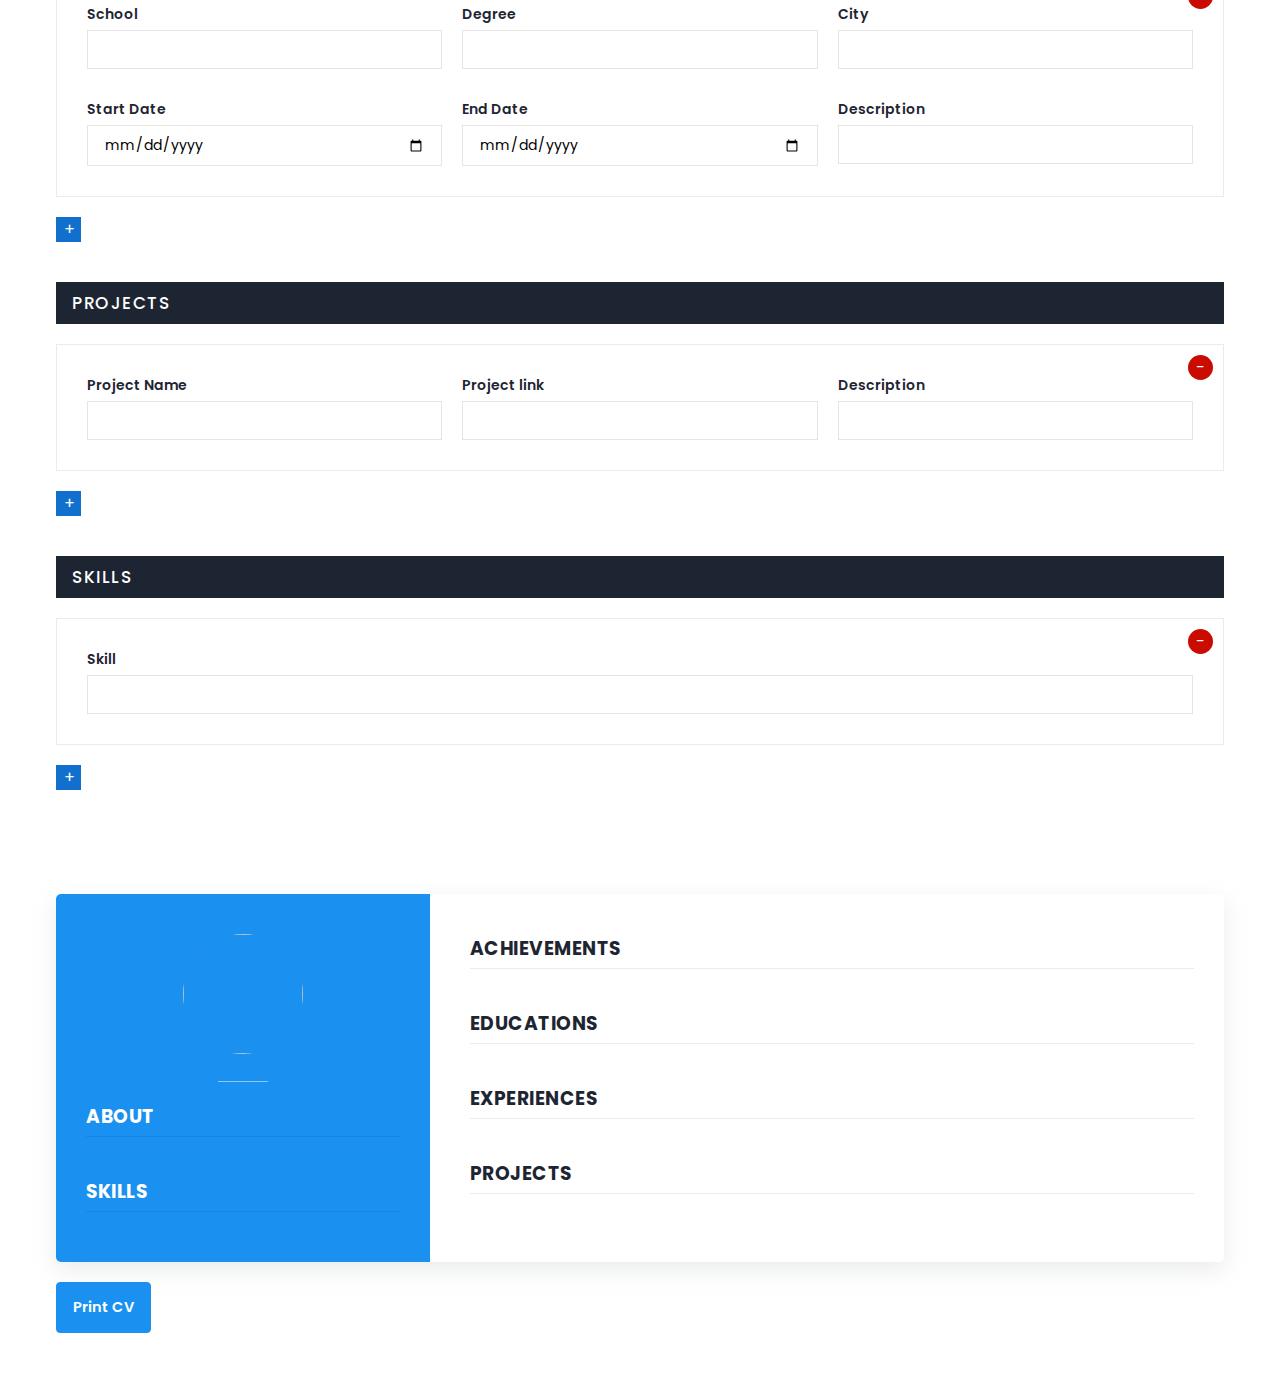
==== commit beba5d46: "placeholders" ====
--- a/resume.html
+++ b/resume.html
@@ -76,7 +76,7 @@
                       class="form-control firstname"
                       id=""
                       onkeyup="generateCV()"
-                      placeholder="e.g. John"
+                      placeholder="e.g. First Name"
                     />
                     <span class="form-text"></span>
                   </div>
@@ -91,7 +91,7 @@
                       class="form-control middlename"
                       id=""
                       onkeyup="generateCV()"
-                      placeholder="e.g. Herbert"
+                      placeholder="e.g. Middle Name"
                     />
                     <span class="form-text"></span>
                   </div>
@@ -103,7 +103,7 @@
                       class="form-control lastname"
                       id=""
                       onkeyup="generateCV()"
-                      placeholder="e.g. Doe"
+                      placeholder="e.g. Sirname"
                     />
                     <span class="form-text"></span>
                   </div>
@@ -141,7 +141,7 @@
                       class="form-control address"
                       id=""
                       onkeyup="generateCV()"
-                      placeholder="e.g. Lake Street-23"
+                      placeholder="e.g. 503, Lake Town"
                     />
                     <span class="form-text"></span>
                   </div>
@@ -168,7 +168,7 @@
                       class="form-control phoneno"
                       id=""
                       onkeyup="generateCV()"
-                      placeholder="e.g. 456-768-798, 567.654.002"
+                      placeholder="e.g. 9876543210"
                     />
                     <span class="form-text"></span>
                   </div>
@@ -180,7 +180,7 @@
                       class="form-control summary"
                       id=""
                       onkeyup="generateCV()"
-                      placeholder="e.g. Write Summary"
+                      placeholder="e.g. About You"
                     />
                     <span class="form-text"></span>
                   </div>
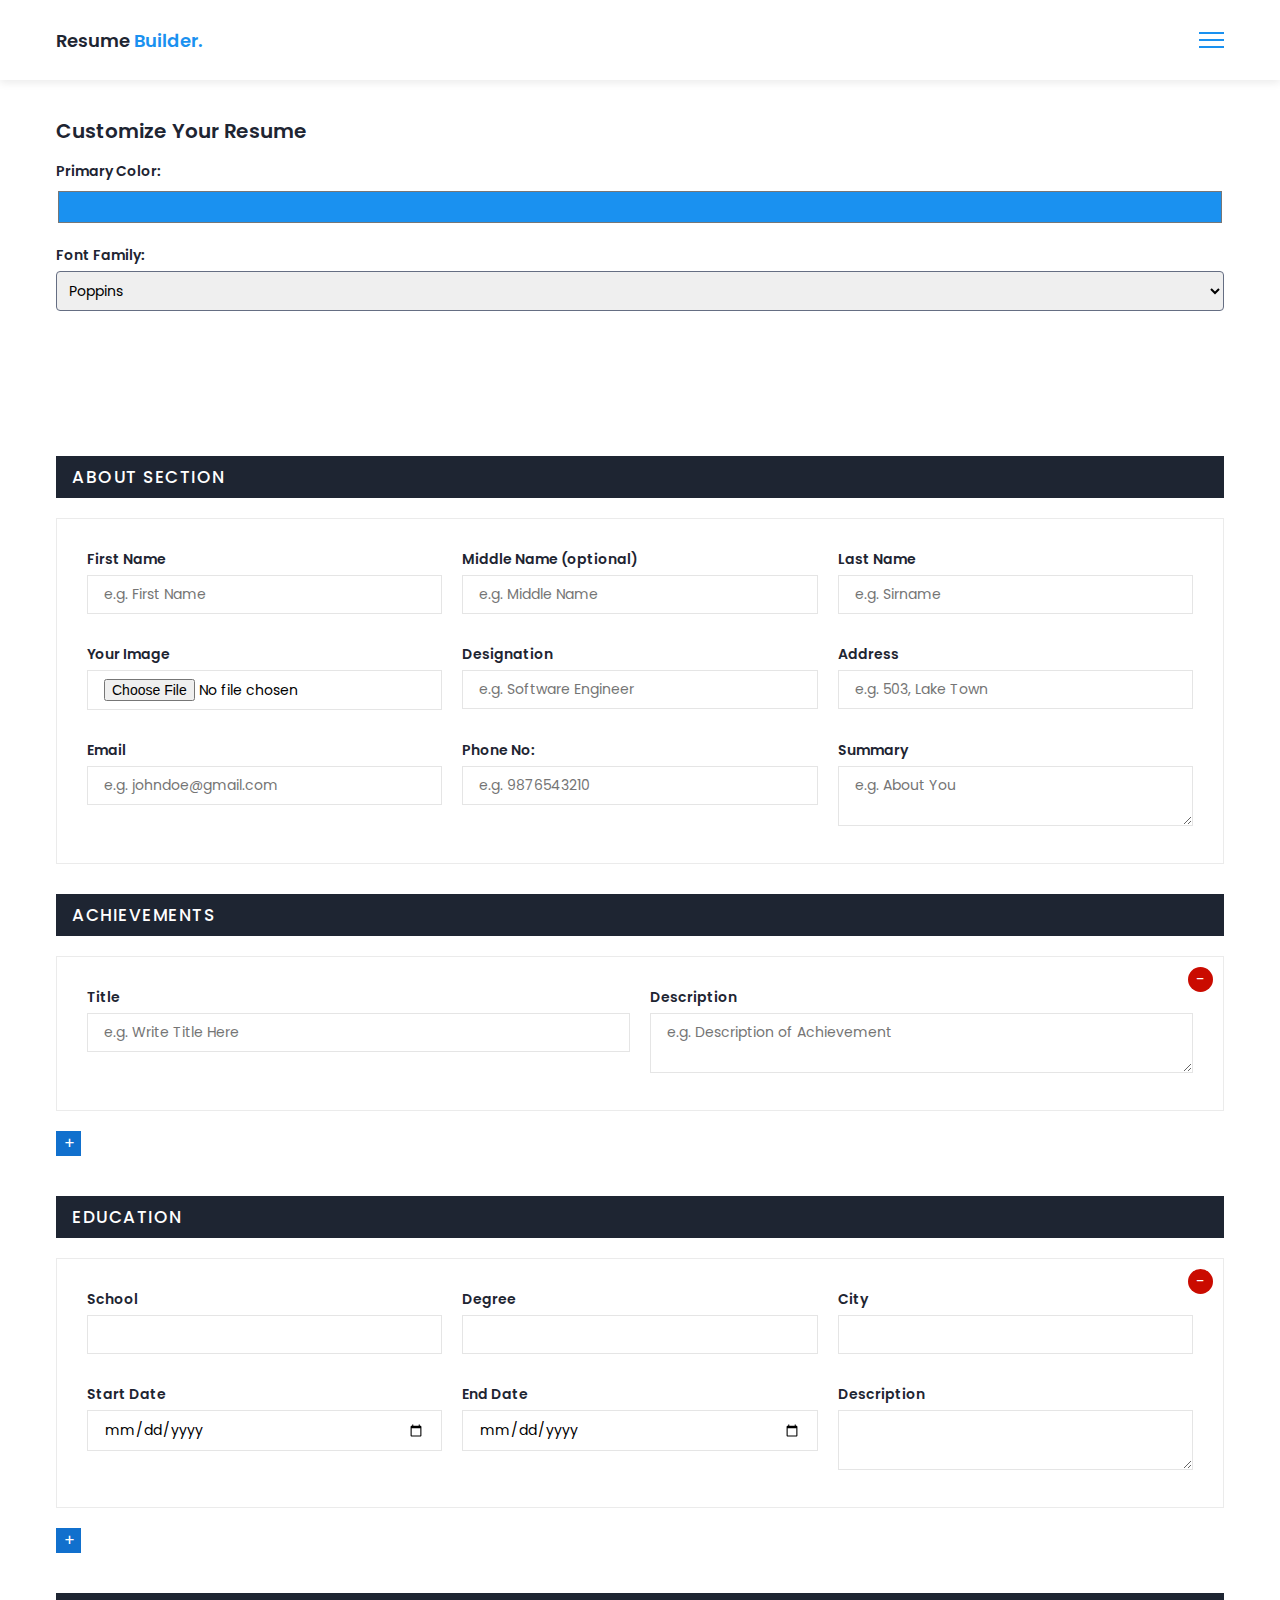
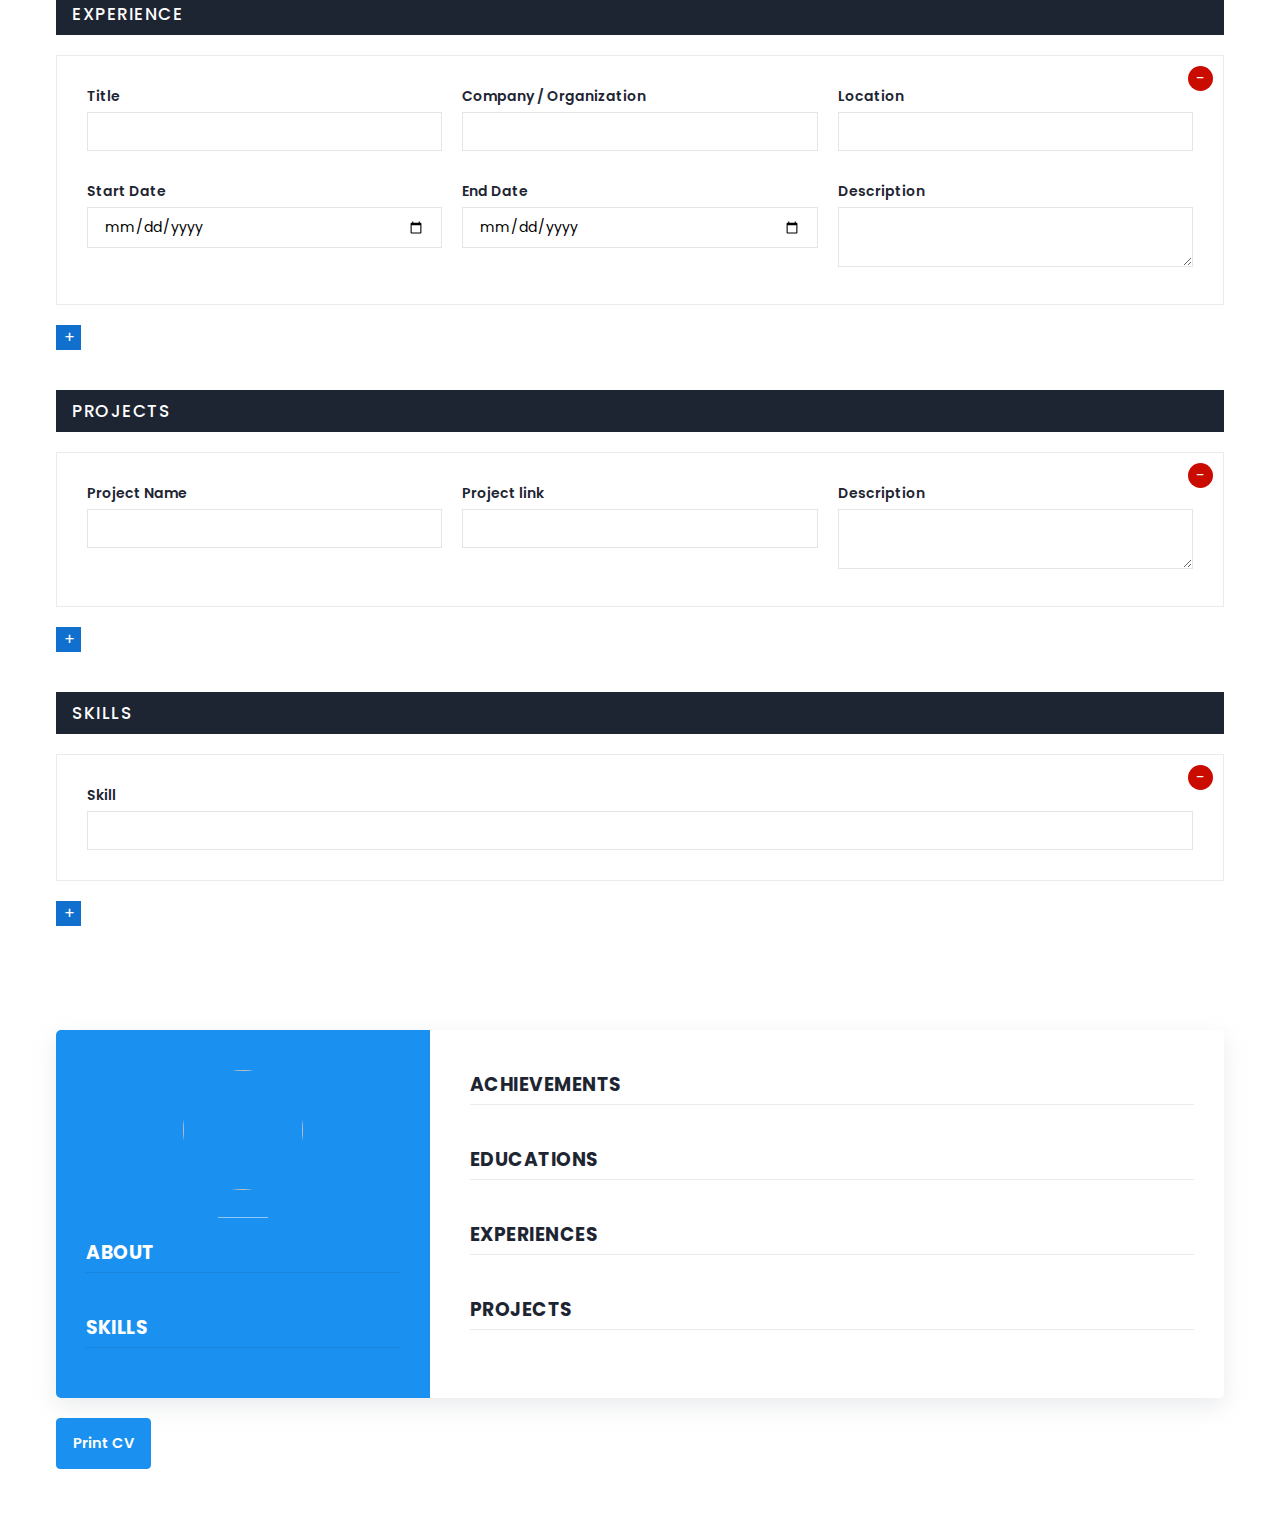
==== commit 1769092b: "Resize descriptions" ====
--- a/resume.html
+++ b/resume.html
@@ -29,7 +29,7 @@
       </div>
     </nav>
 
-    <!-- Settings Panel (Place this within a relevant section of your existing HTML, such as a sidebar or a modal) -->
+    <!-- Settings Panel -->
     <div class="settings-panel">
       <div class="container">
         <h3 class="settings-title">Customize Your Resume</h3>
@@ -52,7 +52,11 @@
             <option value="Manrope">Manrope</option>
             <option value="Arial">Arial</option>
             <option value="Georgia">Georgia</option>
-            <!-- Add more fonts as needed -->
+            <option value="Merriweather">Merriweather</option>
+            <option value="Lato">Lato</option>
+            <option value="Open Sans">Open Sans</option>
+            <option value="Montserrat">Montserrat</option>
+            <option value="Raleway">Raleway</option>
           </select>
         </div>
       </div>
@@ -174,14 +178,14 @@
                   </div>
                   <div class="form-elem">
                     <label for="" class="form-label">Summary</label>
-                    <input
+                    <textarea
                       name="summary"
-                      type="text"
                       class="form-control summary"
                       id=""
                       onkeyup="generateCV()"
                       placeholder="e.g. About You"
-                    />
+                      style="resize: vertical"
+                    ></textarea>
                     <span class="form-text"></span>
                   </div>
                 </div>
@@ -212,14 +216,14 @@
                         </div>
                         <div class="form-elem">
                           <label for="" class="form-label">Description</label>
-                          <input
+                          <textarea
                             name="achieve_description"
-                            type="text"
                             class="form-control achieve_description"
                             id=""
                             onkeyup="generateCV()"
                             placeholder="e.g. Description of Achievement"
-                          />
+                            style="resize: vertical"
+                          ></textarea>
                           <span class="form-text"></span>
                         </div>
                       </div>
@@ -244,46 +248,45 @@
               </div>
             </div>
 
+            <!-- EDU -->
             <div class="cv-form-blk">
               <div class="cv-form-row-title">
-                <h3>experience</h3>
+                <h3>education</h3>
               </div>
 
               <div class="row-separator repeater">
-                <div class="repeater" data-repeater-list="group-b">
+                <div class="repeater" data-repeater-list="group-c">
                   <div data-repeater-item>
                     <div class="cv-form-row cv-form-row-experience">
                       <div class="cols-3">
                         <div class="form-elem">
-                          <label for="" class="form-label">Title</label>
-                          <input
-                            name="exp_title"
-                            type="text"
-                            class="form-control exp_title"
-                            id=""
-                            onkeyup="generateCV()"
-                          />
-                          <span class="form-text"></span>
-                        </div>
-                        <div class="form-elem">
-                          <label for="" class="form-label"
-                            >Company / Organization</label
-                          >
-                          <input
-                            name="exp_organization"
-                            type="text"
-                            class="form-control exp_organization"
-                            id=""
-                            onkeyup="generateCV()"
-                          />
-                          <span class="form-text"></span>
-                        </div>
-                        <div class="form-elem">
-                          <label for="" class="form-label">Location</label>
-                          <input
-                            name="exp_location"
-                            type="text"
-                            class="form-control exp_location"
+                          <label for="" class="form-label">School</label>
+                          <input
+                            name="edu_school"
+                            type="text"
+                            class="form-control edu_school"
+                            id=""
+                            onkeyup="generateCV()"
+                          />
+                          <span class="form-text"></span>
+                        </div>
+                        <div class="form-elem">
+                          <label for="" class="form-label">Degree</label>
+                          <input
+                            name="edu_degree"
+                            type="text"
+                            class="form-control edu_degree"
+                            id=""
+                            onkeyup="generateCV()"
+                          />
+                          <span class="form-text"></span>
+                        </div>
+                        <div class="form-elem">
+                          <label for="" class="form-label">City</label>
+                          <input
+                            name="edu_city"
+                            type="text"
+                            class="form-control edu_city"
                             id=""
                             onkeyup="generateCV()"
                           />
@@ -295,9 +298,9 @@
                         <div class="form-elem">
                           <label for="" class="form-label">Start Date</label>
                           <input
-                            name="exp_start_date"
+                            name="edu_start_date"
                             type="date"
-                            class="form-control exp_start_date"
+                            class="form-control edu_start_date"
                             id=""
                             onkeyup="generateCV()"
                           />
@@ -306,9 +309,9 @@
                         <div class="form-elem">
                           <label for="" class="form-label">End Date</label>
                           <input
-                            name="exp_end_date"
+                            name="edu_graduation_date"
                             type="date"
-                            class="form-control exp_end_date"
+                            class="form-control edu_graduation_date"
                             id=""
                             onkeyup="generateCV()"
                           />
@@ -316,13 +319,13 @@
                         </div>
                         <div class="form-elem">
                           <label for="" class="form-label">Description</label>
-                          <input
-                            name="exp_description"
-                            type="text"
-                            class="form-control exp_description"
-                            id=""
-                            onkeyup="generateCV()"
-                          />
+                          <textarea
+                            name="edu_description"
+                            class="form-control edu_description"
+                            id=""
+                            onkeyup="generateCV()"
+                            style="resize: vertical"
+                          ></textarea>
                           <span class="form-text"></span>
                         </div>
                       </div>
@@ -348,44 +351,47 @@
               </div>
             </div>
 
+            <!-- EXP -->
             <div class="cv-form-blk">
               <div class="cv-form-row-title">
-                <h3>education</h3>
+                <h3>experience</h3>
               </div>
 
               <div class="row-separator repeater">
-                <div class="repeater" data-repeater-list="group-c">
+                <div class="repeater" data-repeater-list="group-b">
                   <div data-repeater-item>
                     <div class="cv-form-row cv-form-row-experience">
                       <div class="cols-3">
                         <div class="form-elem">
-                          <label for="" class="form-label">School</label>
-                          <input
-                            name="edu_school"
-                            type="text"
-                            class="form-control edu_school"
-                            id=""
-                            onkeyup="generateCV()"
-                          />
-                          <span class="form-text"></span>
-                        </div>
-                        <div class="form-elem">
-                          <label for="" class="form-label">Degree</label>
-                          <input
-                            name="edu_degree"
-                            type="text"
-                            class="form-control edu_degree"
-                            id=""
-                            onkeyup="generateCV()"
-                          />
-                          <span class="form-text"></span>
-                        </div>
-                        <div class="form-elem">
-                          <label for="" class="form-label">City</label>
-                          <input
-                            name="edu_city"
-                            type="text"
-                            class="form-control edu_city"
+                          <label for="" class="form-label">Title</label>
+                          <input
+                            name="exp_title"
+                            type="text"
+                            class="form-control exp_title"
+                            id=""
+                            onkeyup="generateCV()"
+                          />
+                          <span class="form-text"></span>
+                        </div>
+                        <div class="form-elem">
+                          <label for="" class="form-label"
+                            >Company / Organization</label
+                          >
+                          <input
+                            name="exp_organization"
+                            type="text"
+                            class="form-control exp_organization"
+                            id=""
+                            onkeyup="generateCV()"
+                          />
+                          <span class="form-text"></span>
+                        </div>
+                        <div class="form-elem">
+                          <label for="" class="form-label">Location</label>
+                          <input
+                            name="exp_location"
+                            type="text"
+                            class="form-control exp_location"
                             id=""
                             onkeyup="generateCV()"
                           />
@@ -397,9 +403,9 @@
                         <div class="form-elem">
                           <label for="" class="form-label">Start Date</label>
                           <input
-                            name="edu_start_date"
+                            name="exp_start_date"
                             type="date"
-                            class="form-control edu_start_date"
+                            class="form-control exp_start_date"
                             id=""
                             onkeyup="generateCV()"
                           />
@@ -408,9 +414,9 @@
                         <div class="form-elem">
                           <label for="" class="form-label">End Date</label>
                           <input
-                            name="edu_graduation_date"
+                            name="exp_end_date"
                             type="date"
-                            class="form-control edu_graduation_date"
+                            class="form-control exp_end_date"
                             id=""
                             onkeyup="generateCV()"
                           />
@@ -418,13 +424,13 @@
                         </div>
                         <div class="form-elem">
                           <label for="" class="form-label">Description</label>
-                          <input
-                            name="edu_description"
-                            type="text"
-                            class="form-control edu_description"
-                            id=""
-                            onkeyup="generateCV()"
-                          />
+                          <textarea
+                            name="exp_description"
+                            class="form-control exp_description"
+                            id=""
+                            onkeyup="generateCV()"
+                            style="resize: vertical"
+                          ></textarea>
                           <span class="form-text"></span>
                         </div>
                       </div>
@@ -484,13 +490,13 @@
                         </div>
                         <div class="form-elem">
                           <label for="" class="form-label">Description</label>
-                          <input
+                          <textarea
                             name="proj_description"
-                            type="text"
                             class="form-control proj_description"
                             id=""
                             onkeyup="generateCV()"
-                          />
+                            style="resize: vertical"
+                          ></textarea>
                           <span class="form-text"></span>
                         </div>
                       </div>
